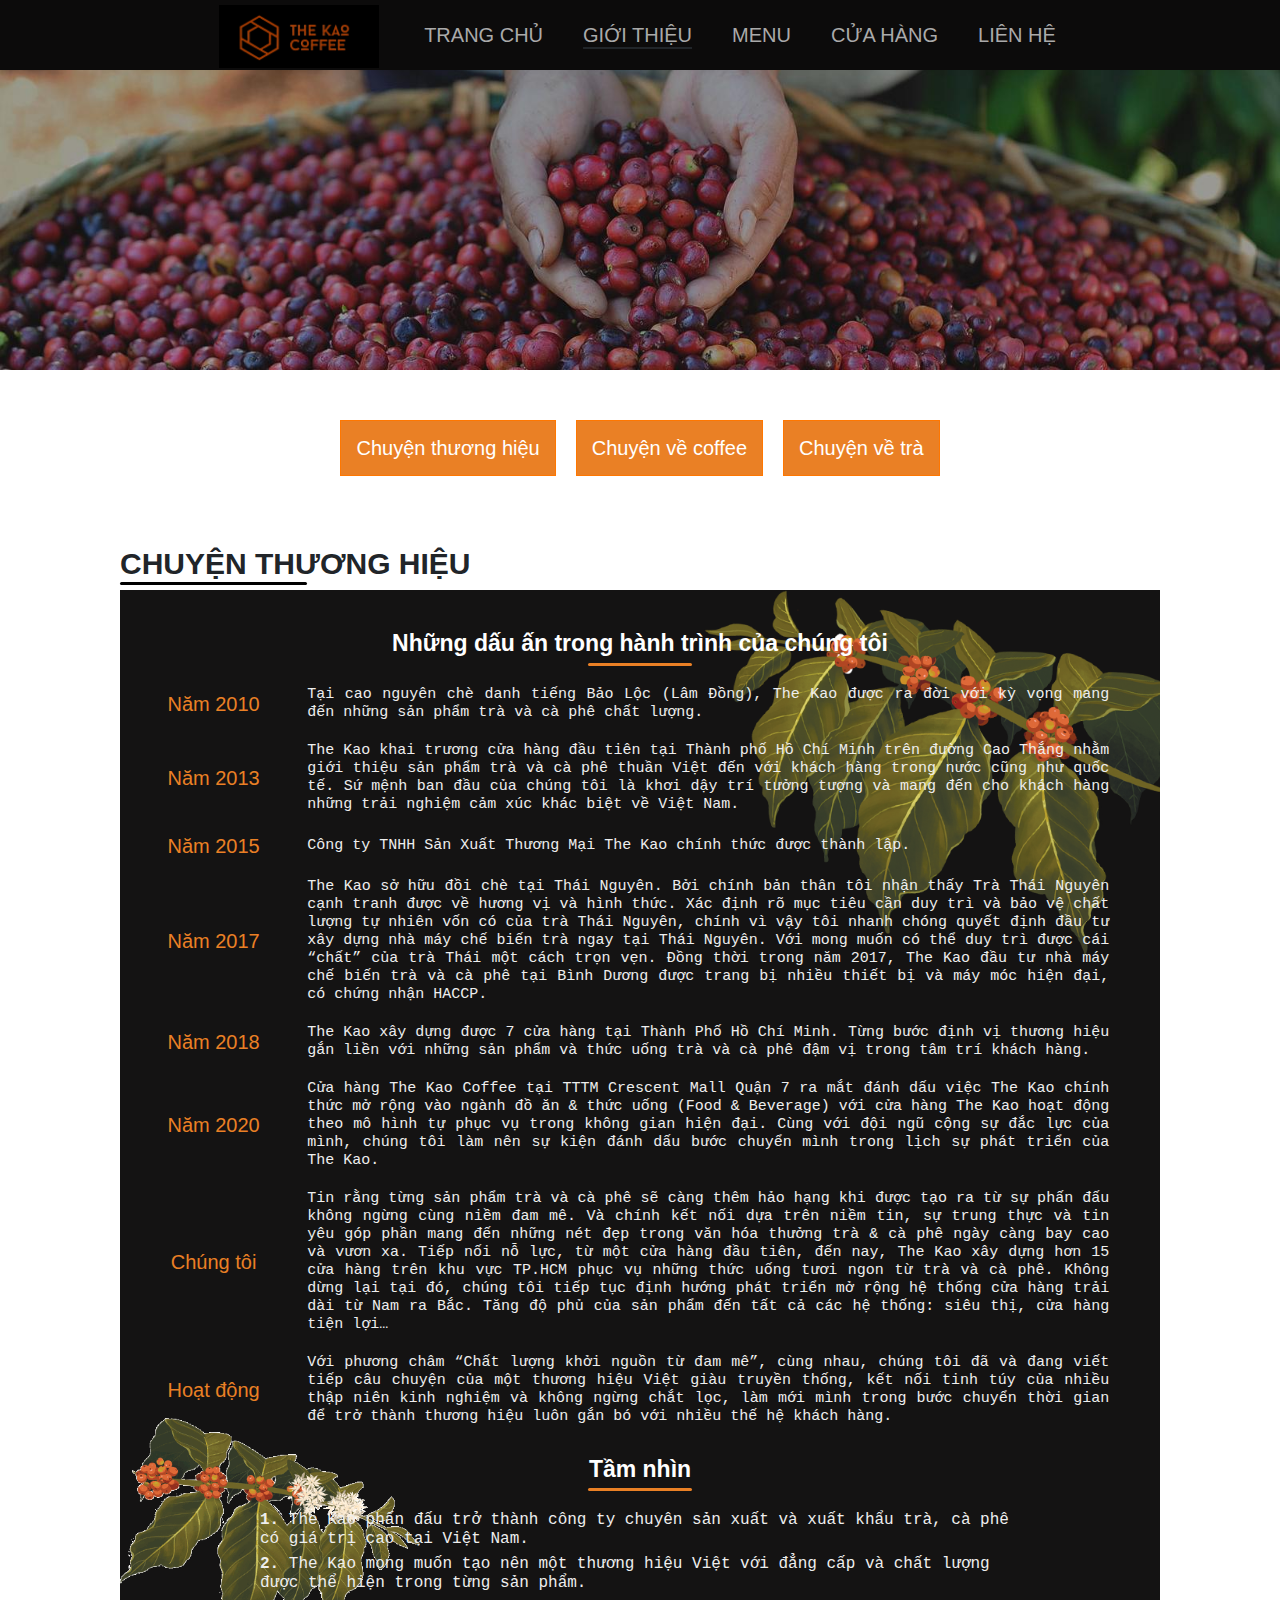
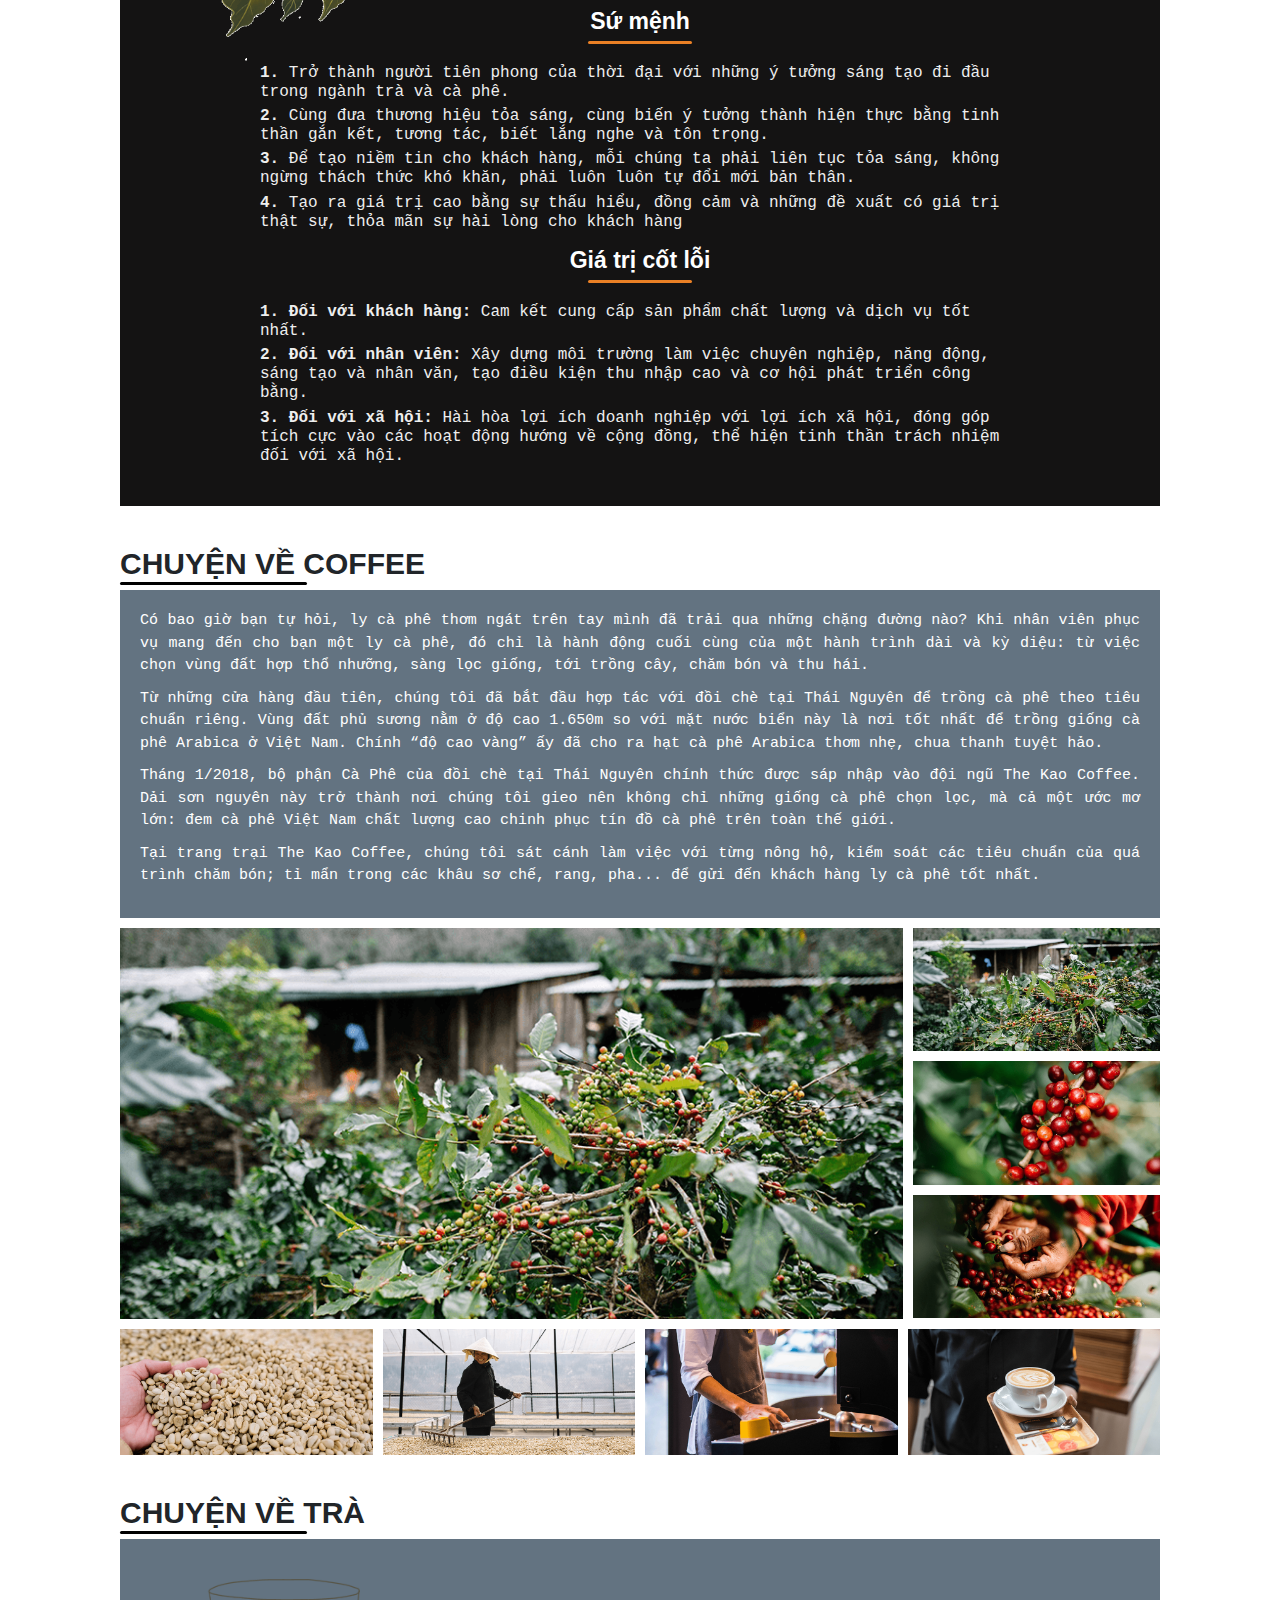
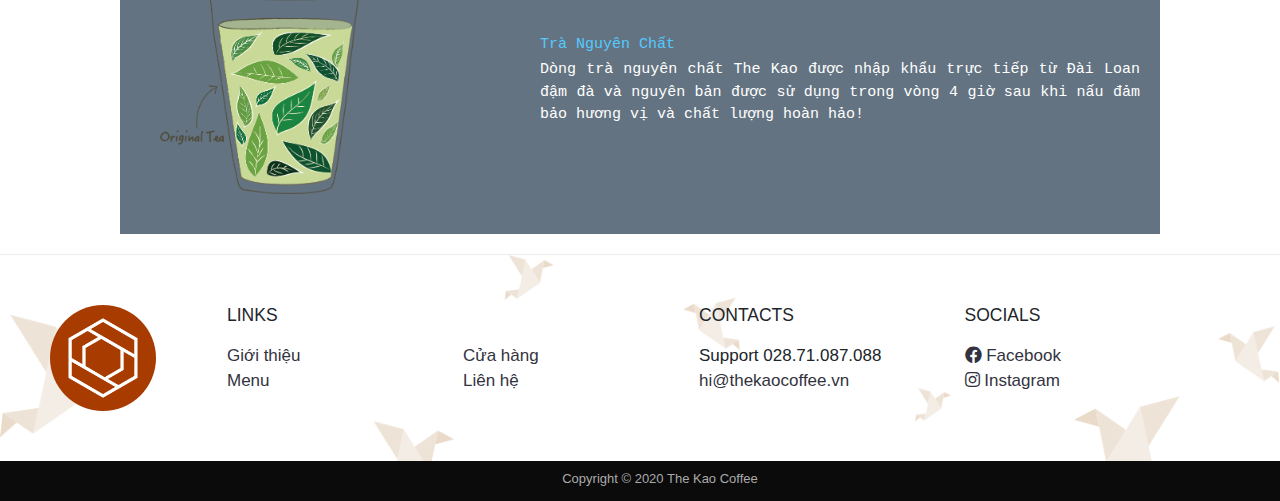
==== ABOUT.html @ ac1d68f5 "init template" ====
<!DOCTYPE html>
<html>
    <head>
        <title>Kao Coffee</title>
        <meta charset="utf-8">
        <link rel="stylesheet" type="text/css" href="css/ABOUT.css">
        <link rel="shortcut icon" href="img/lgtitle.ico" />
        <link rel="stylesheet"href="https://cdnjs.cloudflare.com/ajax/libs/font-awesome/4.7.0/css/font-awesome.min.css">      
        <link rel="stylesheet" href="https://maxcdn.bootstrapcdn.com/bootstrap/4.0.0/css/bootstrap.min.css" integrity="sha384-Gn5384xqQ1aoWXA+058RXPxPg6fy4IWvTNh0E263XmFcJlSAwiGgFAW/dAiS6JXm" crossorigin="anonymous">
        <link rel="stylesheet" href="https://cdnjs.cloudflare.com/ajax/libs/font-awesome/5.15.1/css/all.min.css" />
        <link rel="stylesheet" href="https://maxcdn.bootstrapcdn.com/bootstrap/3.4.1/css/bootstrap.min.css">
        <script src="https://ajax.googleapis.com/ajax/libs/jquery/3.5.1/jquery.min.js"></script>
        <script src="https://maxcdn.bootstrapcdn.com/bootstrap/3.4.1/js/bootstrap.min.js"></script>

        <link rel="stylesheet" href="https://maxcdn.bootstrapcdn.com/bootstrap/4.5.2/css/bootstrap.min.css">
        <script src="https://ajax.googleapis.com/ajax/libs/jquery/3.5.1/jquery.min.js"></script>
        <script src="https://cdnjs.cloudflare.com/ajax/libs/popper.js/1.16.0/umd/popper.min.js"></script>
        <script src="https://maxcdn.bootstrapcdn.com/bootstrap/4.5.2/js/bootstrap.min.js"></script>

        <script src="js/ABOUT.js"></script>
    </head>
    


    <body>
        <!-- Menu -->
       <!-- Menu -->
       <header class="header">
        <nav> 
            <ul class="menu">
                <li class="logo-header">
                    <img src="img/logo3.png">
                </li>
                <li><a href="index.html" target="_self">Trang chủ</a></li>
                <li style="text-decoration: underline; text-underline-offset: 5px;" ><a href="ABOUT.html">Giới thiệu</a></li>
                <li class="sub"><a href="SANPHAM.html"> Menu </a>
                    <ul class="menu subcontent">
                        <li><a href="SANPHAM.html">Coffee</a> </li>
                        <li><a href="SANPHAM.html">Trà trái cây</a> </li>
                        <li><a href="SANPHAM.html">Trà sữa</a> </li>
                        <li><a href="SANPHAM.html">Đá xay</a> </li>
                        <li><a href="SANPHAM.html">Món ăn</a> </li>
                    </ul>
                </li>
                <li><a href="CUAHANG.html">Cửa hàng</a></li>
                <li><a href="LIENHE.html">Liên hệ</a></li>
            </ul>
        </nav>
    </header>


        <!-- BANNER -->
        <section class="banner">
            <img src="img/banner-coffee.jpg">
        </section>

        <section class="choose">
            <div class="choose-sub">
                <h3><a href="#Brand"> Chuyện thương hiệu </a></h3>
                <h3><a href="#Coffee"> Chuyện về coffee </a></h3>
                <h3><a href="#Tea"> Chuyện về trà </a></h3>
            </div>

        </section>

<selection>
        <section class="container-brand">
            <h2 class="underline"><strong> CHUYỆN THƯƠNG HIỆU </strong></h2>
            
        <!-- DẤU ẤN-->   
            
            <div id="Brand" class="Brand">
                <!-- Chang duong -->
                <h3 class="underline"><strong> Những dấu ấn trong hành trình của chúng tôi </strong></h3>
                <div class="item-dauan">
                    <h3>Năm 2010 </h3>
                    <p>Tại cao nguyên chè danh tiếng Bảo Lộc (Lâm Đồng), The Kao được ra đời với kỳ vọng mang đến những sản phẩm trà và cà phê chất lượng.</p>
                </div>
                <div class="item-dauan">
                    <h3>Năm 2013 </h3>
                    <p>The Kao khai trương cửa hàng đầu tiên tại Thành phố Hồ Chí Minh trên đường Cao Thắng nhằm giới thiệu sản phẩm trà và cà phê thuần Việt đến với khách hàng trong nước cũng như quốc tế. Sứ mệnh ban đầu của chúng tôi là khơi dậy trí tưởng tượng và mang đến cho khách hàng những trải nghiệm cảm xúc khác biệt về Việt Nam. </p>
                </div>
                <div class="item-dauan">
                    <h3>Năm 2015 </h3>
                    <p>Công ty TNHH Sản Xuất Thương Mại The Kao chính thức được thành lập.</p>
                </div>
                <div class="item-dauan">
                    <h3>Năm 2017 </h3>
                    <p>The Kao sở hữu đồi chè tại Thái Nguyên. Bởi chính bản thân tôi nhận thấy Trà Thái Nguyên cạnh tranh được về hương vị và hình thức. Xác định rõ mục tiêu cần duy trì và bảo vệ chất lượng tự nhiên vốn có của trà Thái Nguyên, chính vì vậy tôi nhanh chóng quyết định đầu tư xây dựng nhà máy chế biến trà ngay tại Thái Nguyên. Với mong muốn có thể duy trì được cái “chất” của trà Thái một cách trọn vẹn. Đồng thời trong năm 2017, The Kao đầu tư nhà máy chế biến trà và cà phê tại Bình Dương được trang bị nhiều thiết bị và máy móc hiện đại, có chứng nhận HACCP. </p>
                </div>
                <div class="item-dauan">
                    <h3>Năm 2018 </h3>
                    <p>The Kao xây dựng được 7 cửa hàng tại Thành Phố Hồ Chí Minh. Từng bước định vị thương hiệu gắn liền với những sản phẩm và thức uống trà và cà phê đậm vị trong tâm trí khách hàng.</p>
                </div>
                <div class="item-dauan">
                    <h3>Năm 2020 </h3>
                    <p>Cửa hàng The Kao Coffee tại TTTM Crescent Mall Quận 7 ra mắt đánh dấu việc The Kao chính thức mở rộng vào ngành đồ ăn & thức uống (Food & Beverage) với cửa hàng The Kao hoạt động theo mô hình tự phục vụ trong không gian hiện đại. Cùng với đội ngũ cộng sự đắc lực của mình, chúng tôi làm nên sự kiện đánh dấu bước chuyển mình trong lịch sự phát triển của The Kao.</p>
                </div>
                <div class="item-dauan">
                    <h3>Chúng tôi </h3>
                    <p>Tin rằng từng sản phẩm trà và cà phê sẽ càng thêm hảo hạng khi được tạo ra từ sự phấn đấu không ngừng cùng niềm đam mê. Và chính kết nối dựa trên niềm tin, sự trung thực và tin yêu góp phần mang đến những nét đẹp trong văn hóa thưởng trà & cà phê ngày càng bay cao và vươn xa. Tiếp nối nỗ lực, từ một cửa hàng đầu tiên, đến nay, The Kao xây dựng hơn 15 cửa hàng trên khu vực TP.HCM phục vụ những thức uống tươi ngon từ trà và cà phê. Không dừng lại tại đó, chúng tôi tiếp tục định hướng phát triển mở rộng hệ thống cửa hàng trải dài từ Nam ra Bắc. Tăng độ phủ của sản phẩm đến tất cả các hệ thống: siêu thị, cửa hàng tiện lợi…</p>
                </div>
                <div class="item-dauan">
                    <h3>Hoạt động </h3>
                    <p>Với phương châm “Chất lượng khởi nguồn từ đam mê”, cùng nhau, chúng tôi đã và đang viết tiếp câu chuyện của một thương hiệu Việt giàu truyền thống, kết nối tinh túy của nhiều thập niên kinh nghiệm và không ngừng chắt lọc, làm mới mình trong bước chuyển thời gian để trở thành thương hiệu luôn gắn bó với nhiều thế hệ khách hàng.</p>
                </div>

                <!-- Tam nhin -->
                    <h3 class="underline"><strong> Tầm nhìn </strong></h3>
                    <div class="item-chung">
                        <h4><b>1.</b> The Kao phấn đấu trở thành công ty chuyên sản xuất và xuất khẩu trà, cà phê có giá trị cao tại Việt Nam. </h4>
                        <h4><b>2.</b> The Kao mong muốn tạo nên một thương hiệu Việt với đẳng cấp và chất lượng được thể hiện trong từng sản phẩm. </h4>
                    </div>

                <!-- Sứ mệnh -->
                    <h3 class="underline"><strong> Sứ mệnh </strong></h3>
                    <div class="item-chung">
                            <h4><b>1.</b> Trở thành người tiên phong của thời đại với những ý tưởng sáng tạo đi đầu trong ngành trà và cà phê.<h4>
                            <h4><b>2.</b> Cùng đưa thương hiệu tỏa sáng, cùng biến ý tưởng thành hiện thực bằng tinh thần gắn kết, tương tác, biết lắng nghe và tôn trọng.<h4>
                            <h4><b>3.</b> Để tạo niềm tin cho khách hàng, mỗi chúng ta phải liên tục tỏa sáng, không ngừng thách thức khó khăn, phải luôn luôn tự đổi mới bản thân. <h4>
                            <h4><b>4.</b> Tạo ra giá trị cao bằng sự thấu hiểu, đồng cảm và những đề xuất có giá trị thật sự, thỏa mãn sự hài lòng cho khách hàng<h4>
                    </div>
                    
            

                <!-- Gia tri cốt lỗi-->
                    <h3 class="underline"><strong> Giá trị cốt lỗi </strong></h3>
                    <div class="item-chung">
                        <h4><b>1. Đối với khách hàng:</b> Cam kết cung cấp sản phẩm chất lượng và dịch vụ tốt nhất. <h4>
                        <h4><b>2. Đối với nhân viên:</b> Xây dựng môi trường làm việc chuyên nghiệp, năng động, sáng tạo và nhân văn, tạo điều kiện thu nhập cao và cơ hội phát triển công bằng.<h4>
                        <h4><b>3. Đối với xã hội:</b> Hài hòa lợi ích doanh nghiệp với lợi ích xã hội, đóng góp tích cực vào các hoạt động hướng về cộng đồng, thể hiện tinh thần trách nhiệm đối với xã hội.</p>
                    </div>
            </div>
        </section>

        <!-- Chuyện COFFEE  -->
       
        <section id="Coffee" class="container-coffee">
            <h2 class="underline"><strong> CHUYỆN VỀ COFFEE </strong></h2>
            <div class="coffee">
                <p>Có bao giờ bạn tự hỏi, ly cà phê thơm ngát trên tay mình đã trải qua những chặng đường nào? Khi nhân viên phục vụ mang đến cho bạn một ly cà phê, đó chỉ là hành động cuối cùng của một hành trình dài và kỳ diệu: từ việc chọn vùng đất hợp thổ nhưỡng, sàng lọc giống, tới trồng cây, chăm bón và thu hái.</p>
                <p>Từ những cửa hàng đầu tiên, chúng tôi đã bắt đầu hợp tác với đồi chè tại Thái Nguyên để trồng cà phê theo tiêu chuẩn riêng. Vùng đất phủ sương nằm ở độ cao 1.650m so với mặt nước biển này là nơi tốt nhất để trồng giống cà phê Arabica ở Việt Nam. Chính “độ cao vàng” ấy đã cho ra hạt cà phê Arabica thơm nhẹ, chua thanh tuyệt hảo.</p>
                <p>Tháng 1/2018, bộ phận Cà Phê của đồi chè tại Thái Nguyên chính thức được sáp nhập vào đội ngũ The Kao Coffee. Dải sơn nguyên này trở thành nơi chúng tôi gieo nên không chỉ những giống cà phê chọn lọc, mà cả một ước mơ lớn: đem cà phê Việt Nam chất lượng cao chinh phục tín đồ cà phê trên toàn thế giới.</p>
                <p>Tại trang trại The Kao Coffee, chúng tôi sát cánh làm việc với từng nông hộ, kiểm soát các tiêu chuẩn của quá trình chăm bón; tỉ mẩn trong các khâu sơ chế, rang, pha... để gửi đến khách hàng ly cà phê tốt nhất.</p>
            </div>
            <!-- Chuyển ảnh -->
            <div class="item-img">
                
                <div class="item-anhlon">
                    <img src="img/about-cf1.png" id="mainId"/>
                </div>
                <div class="item-anhnho">
                    <div><img src="img/about-cf1.png" onclick="changeAnh(this)"/></div>
                    <div><img src="img/about-cf2.png" onclick="changeAnh(this)"/></div>
                    <div><img src="img/about-cf3.png" onclick="changeAnh(this)"/></div>

                </div>
            </div>
            <div class="item-img-duoi">
                <div><img src="img/about-cf4.png" onclick="changeAnh(this)"/></div>
                <div><img src="img/about-cf5.png" onclick="changeAnh(this)"/></div>
                <div><img src="img/about-cf6.png" onclick="changeAnh(this)"/></div>
                <div><img src="img/about-cf7.png" onclick="changeAnh(this)"/></div>
                
            </div>
                 <!--END Chuyển ảnh-->     

            
        </section >


        <!-- CHUYỆN TRÀ -->
        <section id="Tea" class="container-tea">
            <h2 class="underline"><strong> CHUYỆN VỀ TRÀ </strong></h2>
            <div class="tea">
                <div class="tea-img">
                    <img src="img/about-tea4.png ">

                </div>
                <div class="tea-sub">
                    <h4>Trà Nguyên Chất</h4>
                    <p>Dòng trà nguyên chất The Kao được nhập khẩu trực tiếp từ Đài Loan đậm đà và nguyên bản được sử dụng trong vòng 4 giờ sau khi nấu đảm bảo hương vị và chất lượng hoàn hảo!</p>
                    
                </div>
                
            </div>
                  
            
        </section >

</selection>   
 <!--  FOOTER -->
 <section class="footer">
    <div class="my-footer">
        <div class="col15"> <a href="index.html"><img src="img/lgtitle.ico"/></a></div>
        <div class="col20"> 
            <h3>Links</h3>
            <div class="link-more">
                    <h4><a href="ABOUT.html">Giới thiệu</a></h4>
                    <h4><a href="SANPHAM.html">Menu</a></h4>
            </div>
        </div>
        
        <div class="col20"> 
            <h3 class="over">Links</h3>
            <div class="link-more">
                <h4><li><a href="CUAHANG.html">Cửa hàng</a></li></h4>
                <h4><li><a href="LIENHE.html">Liên hệ</a></li></h4>
            </div>
        </div>

        <div class="col22">
            <h3>Contacts</h3>
            <div class="contact-more">
                <h4>Support 028.71.087.088</h4>
                <h4><a href="mailto:2051050343phat@ou.edu.vn">hi@thekaocoffee.vn </a></h4>
            </div>
        </div>
        <div class="col22">
            <h3>Socials</h3>
            <div class="socials-more">
                <h4><a href="https://www.facebook.com/The.Coffee.House.2014/"><i class="fab fa-facebook"></i> Facebook</a> </h4>
                <h4><a href="https://www.instagram.com/thecoffeehousevn/?hl=vi"> <i class="fab fa-instagram"></i> Instagram</a >  </h4>
            </div>
        </div>
    </div>
</section>
<section class="end">
    <h4>Copyright © 2020 The Kao Coffee</h4>
    
</section>    
    </body>
</html>
---- css/ABOUT.css ----
html{
    scroll-behavior: smooth;
}
.carousel-inner img {
    width: 100%;
    height: 100%;
  }
#demo{
    width: 100%;
    margin: 0 auto;
}
/*  */
header{ 
    font-size: 20px;
    text-transform:uppercase;
    position: fixed;   
    width: 100%;
    font-family: 'Segoe UI', Tahoma, Geneva, Verdana, sans-serif;

}
/*      MENU         */
ul.menu{
    list-style-type: none;
    padding: 0;
    margin: 0;
    background-color: rgb(12, 11, 11);
    justify-content: center;
}

.subcontent{
    display: none;
    z-index: 99;
}
.sub:hover .subcontent{
    display: inline-block;
    position: absolute;
    
}
nav > ul.menu{
    display: flex;
    
}
ul.menu > li{
    max-width: 200px;
}
ul.menu > li > a{
    text-decoration: none;
    display: block;
    padding: 20px;
    color: rgb(170, 170, 170);
   
}
ul.menu > li a{
    display: flex;
    border-radius: 3px; 
}
div.anhtieude img{
    width: 100%;
    height: 365.729;
}

ul.menu > li > a:hover{
    border-top: white 2px solid;
    border-bottom: white 2px solid;
    color: white;
}
li.logo-header >img{
    width: 80%;
    margin-top: 5px;
    margin-right: 10px;
    border-radius: 0px;

}
li.logo-header{
    text-align: center;
}

/* BANNER */

section.banner{
    /*animation: doinen  5s infinite;*/
    background-size: 100%;
    padding-top: 50px;
}
section.banner img{
    /*visibility: hidden;*/
    width: 100%;
}

/* Khái quát - choose */
section.choose{
    margin: 40px;
}
.choose-sub{
    display: flex;
    justify-content: center;
}
.choose-sub > h3{
    background-color: #ea8025;
    text-align: center;
    margin: 10px;
    padding: 15px;
    border: #ff7700 1.5px solid;
    display:block;
    font-size: 20px;
}
.choose-sub > h3 >a{
    display:block;
    text-decoration: none;
    color:white;
    font-family: 'Segoe UI', Tahoma, Geneva, Verdana, sans-serif;

}
.choose-sub > h3:hover{
    background-color: white;

}
.choose-sub > h3 > a:hover{
    color:#ea8025;
}

/* NỘI DUNG */

    /*  THƯƠNG HIỆU */
    section h2{
        font-size: 30px;
    }

    h2.underline::after{
        content: "";
        height: 3px;
        width: 18%;
        border-radius: 20px;
        display: block;
        background-color: black;
    }
    h3.underline::after{
        content: "";
        height: 3px;
        width: 10%;
        border-radius: 20px;
        display: block;
        background-color: #ea8025;
        margin: 5px auto;
    }
    section.container-brand, section.container-coffee, section.container-tea{
        padding: 20px 120px;
    }
    div.Brand{
        background-image: url(/img/3.png), url(/img/4.png);
        background-size: 471px, 300px;
        background-position: top 0 right -15px, top 65% left 0;
        background-repeat: no-repeat;
        background-color: rgb(20, 19, 19);
        color:rgb(238, 238, 238);
        padding: 30px 0;
    }
    .Brand > h3{
        text-align: center;
        color:white;
        font-size: 23px;
        padding: 10px 0;
    }
    .item-dauan{
        display: flex;
        margin-bottom: 20px;
    }
    .item-dauan > h3{
        width: 18%;
        font-size: 20px;
        text-align: center;
        margin: auto 0;
        color: #ea8025;
    }
    .item-dauan > p{
        line-height: 1.2;
        text-align: justify;
        width: 80%;
        margin: auto 0;
        padding-right: 30px;
        font-size: 15px;
        font-family:'Courier New', Courier, monospace;        
    }
    .item-chung{
        padding: 0px 140px;
    }
    .item-chung > h4{
        color:rgb(238, 238, 238);
        font-family:'Courier New', Courier, monospace;        
        font-size: 16px;
        line-height: 1.2;
    }

    /* C0FFEE */ 
    .container-coffee img{
        width: 100%;
        margin-top: 10px;

    }
    .item-img{
        display: flex;
    }
    .item-anhlon{
        width: 76%;
        margin-right: 10px;
    }
    .item-anhnho{
        width: 24%;
    }
    .item-img-duoi{
        width: 100%;
        display: flex;
    }
    .item-img-duoi div{
        margin-right: 10px;
    }
    .item-img-duoi >div:last-child{
        margin-right: 0;
    }
    div.coffee{
        background-image: url(https://www.cafeongbau.com/images/leaf-left.svg);
        background-size: 250px;
        background-repeat: no-repeat;
        background-color: #637381;
        background-position: left -62px top 2px;
        color:white;
        font-family:'Courier New', Courier, monospace;
        font-size: 15px;
        padding: 20px 20px;
        text-align: justify;
    }


    /* TEA */
    .tea{
        background-image: url(https://www.cafeongbau.com/images/leaf-right.svg);
        background-size: 250px;
        background-repeat: no-repeat;
        background-position: right -66px bottom 10px;

        display: flex;
        background-color: #637381;
    }
    div.tea-img{
        width: 40%;
        margin: auto 0;
    }
    .tea-sub{
        
        font-size: 15px;
        text-align: justify;
        width: 60%;
        color: white;
        font-family:'Courier New', Courier, monospace;
        margin: auto 20px;
    }
    .tea-sub >h4{
        color: #55c9ff;
        
    }
    .tea-img > img{
        padding: 40px;
        width: 70%;
        justify-content: center;

    }
  /* FOOTER */
.footer h4{
    font-weight: unset;
    font-size: 17px;
}
.footer h4 a{
    color:  #333340;
}
.footer h4:hover{
    
    color:  gray;
    transition: all 0.5s ease;
    transform: translateY(-15%);
}
.footer h4 a:hover{
    text-decoration: none;
}
section.footer{
    background-image: url(/img/bg-footer.png);
    background-repeat: no-repeat;
    background-size: 100%;
    border-top: 1.5px solid #ECECEC;
}
.my-footer{
    display:flex;
    padding: 50px 50px;
}
.my-footer h3{
    text-transform:uppercase;
}
.col15{
    width: 15%;
    justify-content: center;
    margin: auto 0;;
}
.col20{
    width: 20%;
}   
    .over{
        color: white;
    }
.col15 img{
    width: 60%;
    border-radius: 50%;
}
.col22{
    width: 22.5%;
}

.link-more, .contact-more, .socials-more{
    font-family: 'Segoe UI', Tahoma, Geneva, Verdana, sans-serif;
    text-decoration: none;
    list-style-type: none;
    margin-top: 20px;
}


.end{
    
    background-color: rgb(12, 11, 11);
    padding: 10px;
    padding-left: 50px;
    color: rgb(170, 170, 170);

}
.end h4{
    font-size: 13px;
    text-align: center;
}
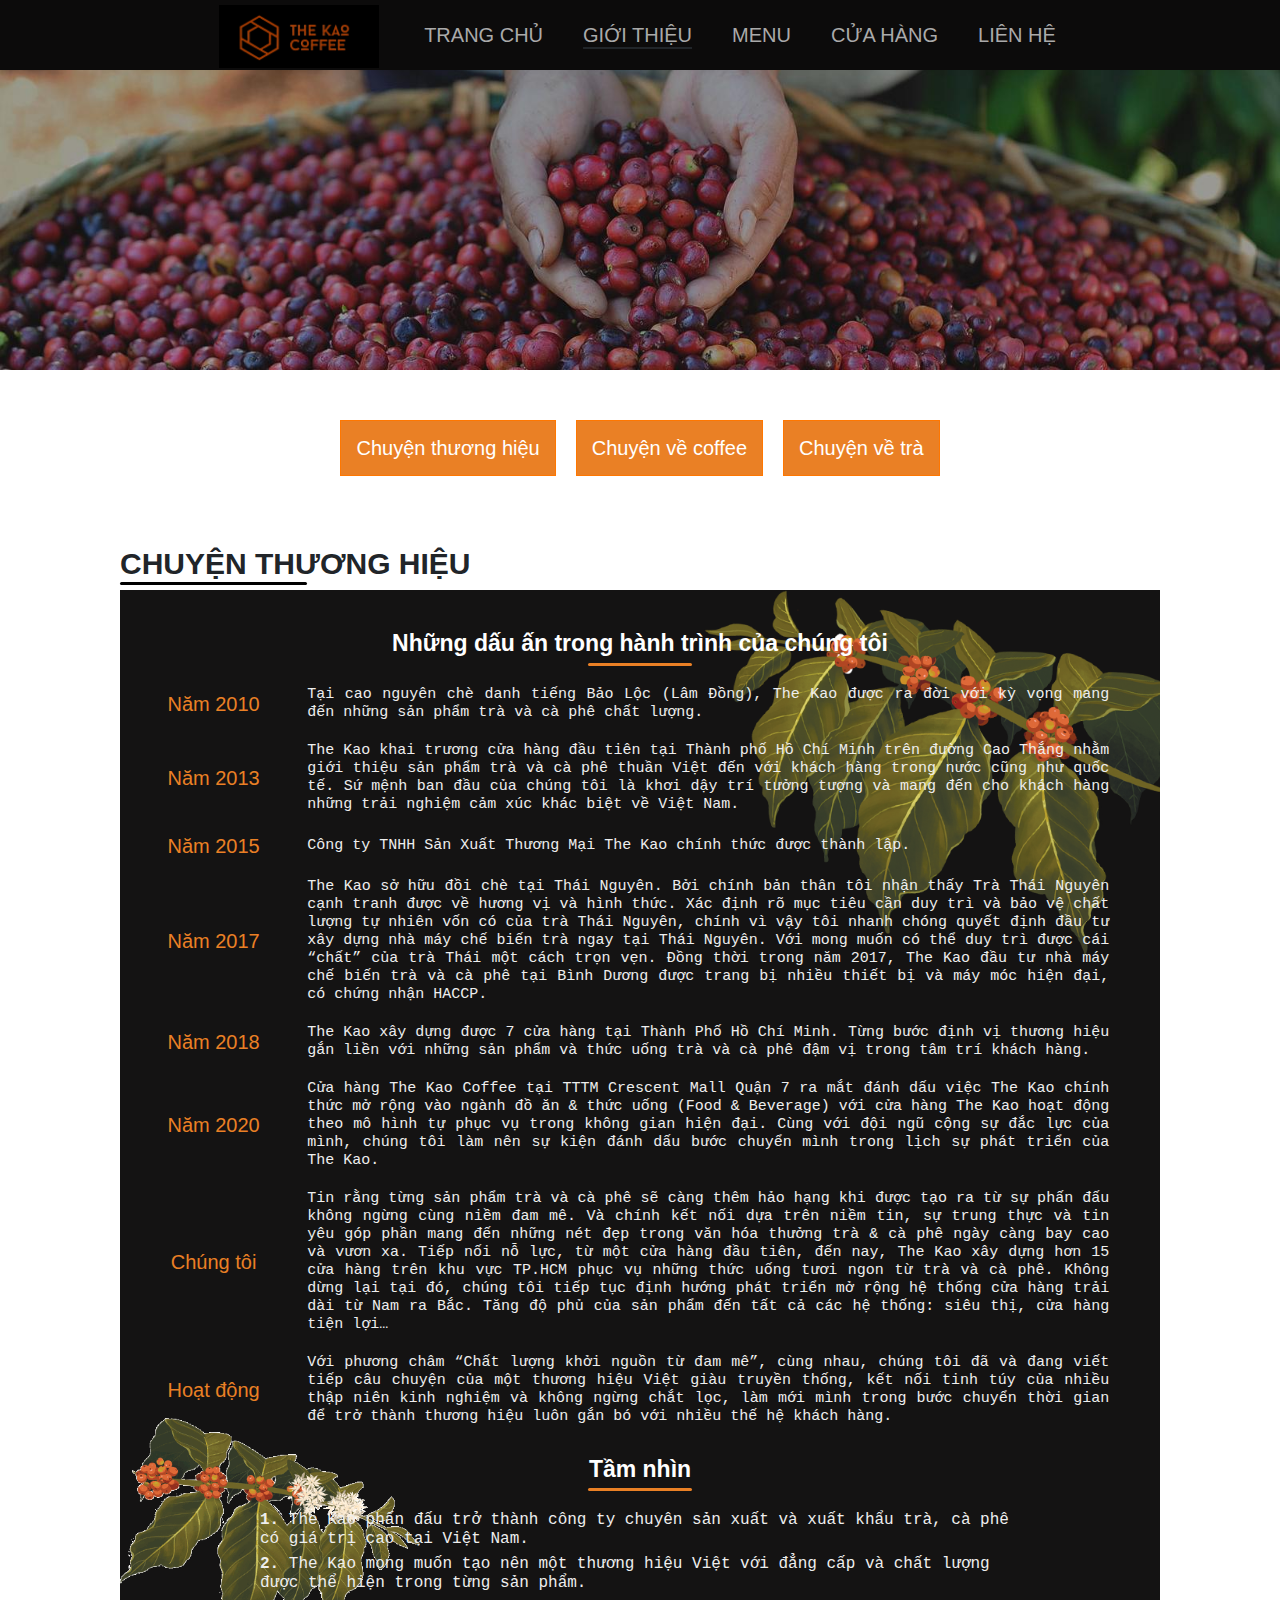
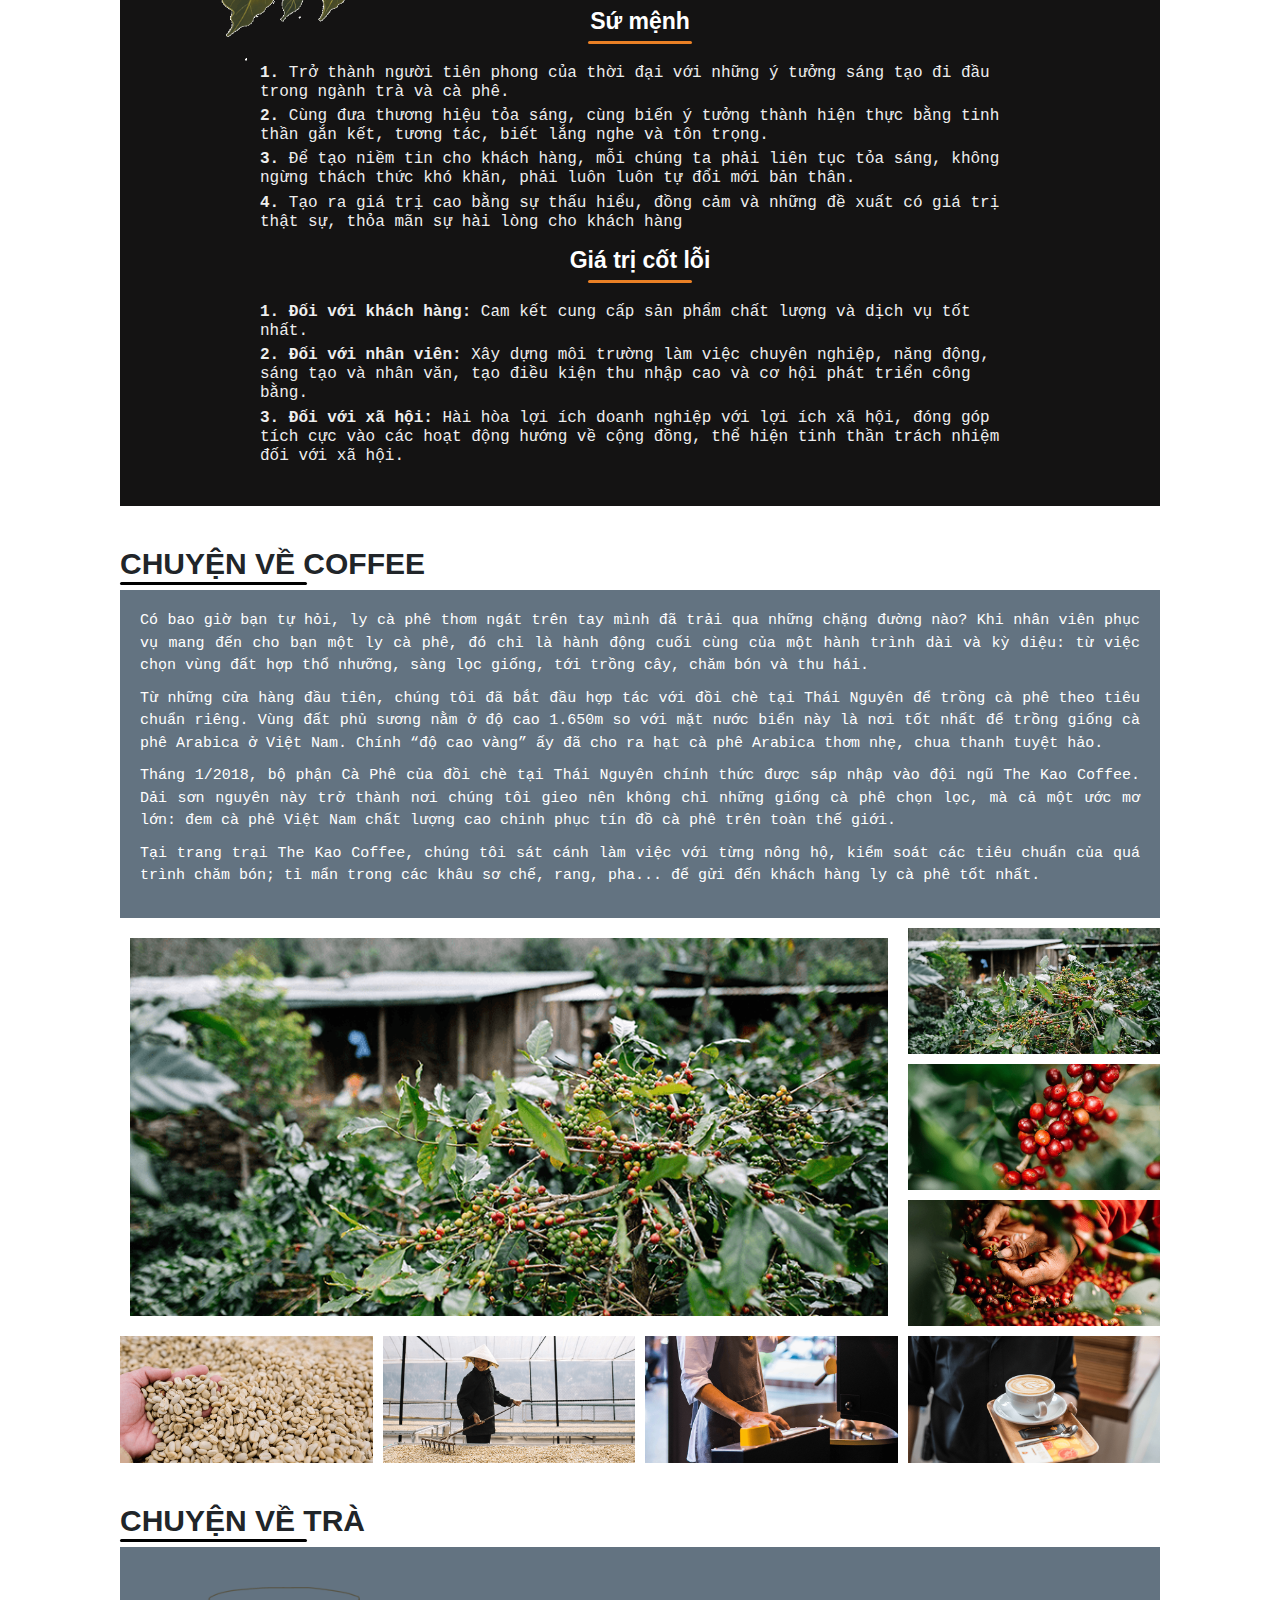
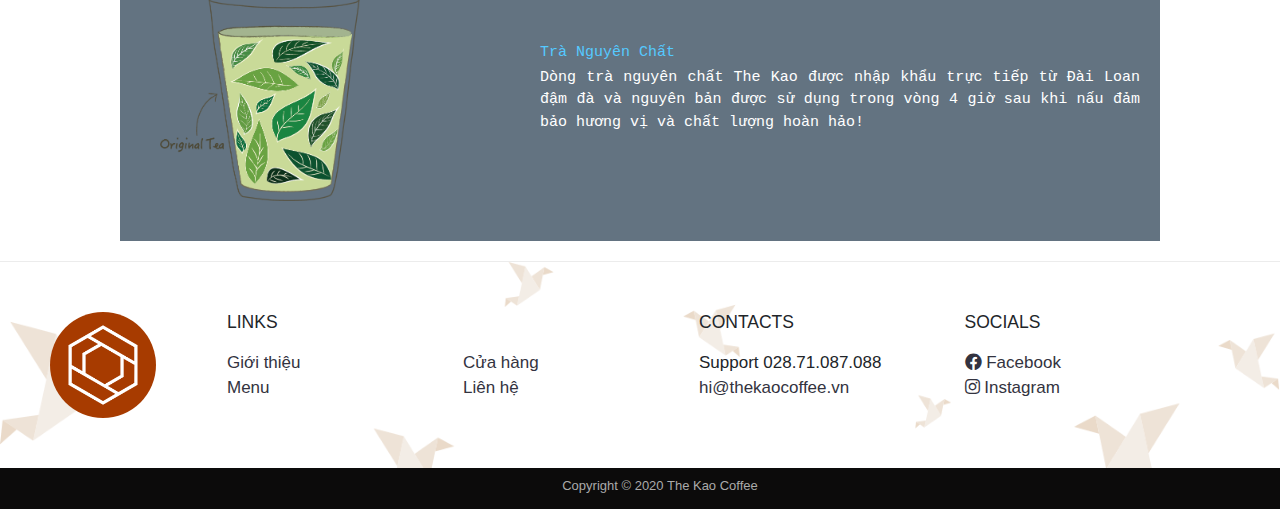
==== commit 838c2667: "y" ====
--- a/ABOUT.html
+++ b/ABOUT.html
@@ -29,7 +29,7 @@
         <nav> 
             <ul class="menu">
                 <li class="logo-header">
-                    <img src="img/logo3.png">
+                    <img width="100%" src="img/logo3.png">
                 </li>
                 <li><a href="index.html" target="_self">Trang chủ</a></li>
                 <li style="text-decoration: underline; text-underline-offset: 5px;" ><a href="ABOUT.html">Giới thiệu</a></li>
@@ -51,7 +51,7 @@
 
         <!-- BANNER -->
         <section class="banner">
-            <img src="img/banner-coffee.jpg">
+            <img width="100%" src="img/banner-coffee.jpg">
         </section>
 
         <section class="choose">
@@ -147,20 +147,20 @@
             <div class="item-img">
                 
                 <div class="item-anhlon">
-                    <img src="img/about-cf1.png" id="mainId"/>
+                    <img width="100%" src="img/about-cf1.png" id="mainId"/>
                 </div>
                 <div class="item-anhnho">
-                    <div><img src="img/about-cf1.png" onclick="changeAnh(this)"/></div>
-                    <div><img src="img/about-cf2.png" onclick="changeAnh(this)"/></div>
-                    <div><img src="img/about-cf3.png" onclick="changeAnh(this)"/></div>
+                    <div><img width="100%" src="img/about-cf1.png" onclick="changeAnh(this)"/></div>
+                    <div><img width="100%" src="img/about-cf2.png" onclick="changeAnh(this)"/></div>
+                    <div><img width="100%" src="img/about-cf3.png" onclick="changeAnh(this)"/></div>
 
                 </div>
             </div>
             <div class="item-img-duoi">
-                <div><img src="img/about-cf4.png" onclick="changeAnh(this)"/></div>
-                <div><img src="img/about-cf5.png" onclick="changeAnh(this)"/></div>
-                <div><img src="img/about-cf6.png" onclick="changeAnh(this)"/></div>
-                <div><img src="img/about-cf7.png" onclick="changeAnh(this)"/></div>
+                <div><img width="100%" src="img/about-cf4.png" onclick="changeAnh(this)"/></div>
+                <div><img width="100%" src="img/about-cf5.png" onclick="changeAnh(this)"/></div>
+                <div><img width="100%" src="img/about-cf6.png" onclick="changeAnh(this)"/></div>
+                <div><img width="100%" src="img/about-cf7.png" onclick="changeAnh(this)"/></div>
                 
             </div>
                  <!--END Chuyển ảnh-->     
@@ -174,7 +174,7 @@
             <h2 class="underline"><strong> CHUYỆN VỀ TRÀ </strong></h2>
             <div class="tea">
                 <div class="tea-img">
-                    <img src="img/about-tea4.png ">
+                    <img width="100%" src="img/about-tea4.png ">
 
                 </div>
                 <div class="tea-sub">
@@ -192,7 +192,7 @@
  <!--  FOOTER -->
  <section class="footer">
     <div class="my-footer">
-        <div class="col15"> <a href="index.html"><img src="img/lgtitle.ico"/></a></div>
+        <div class="col15"> <a href="index.html"><img width="100%" src="img/lgtitle.ico"/></a></div>
         <div class="col20"> 
             <h3>Links</h3>
             <div class="link-more">
--- a/css/ABOUT.css
+++ b/css/ABOUT.css
@@ -199,19 +199,22 @@
     }
     .item-img{
         display: flex;
+        align-items: center;
+        /* gap: 10px; */
     }
     .item-anhlon{
-        width: 76%;
-        margin-right: 10px;
+        flex: 3;
+        padding: 0 20px 0 10px;
     }
     .item-anhnho{
-        width: 24%;
+        flex: 1;
     }
     .item-img-duoi{
-        width: 100%;
         display: flex;
+        /* gap: 10px; */
     }
     .item-img-duoi div{
+        flex: 1;
         margin-right: 10px;
     }
     .item-img-duoi >div:last-child{
